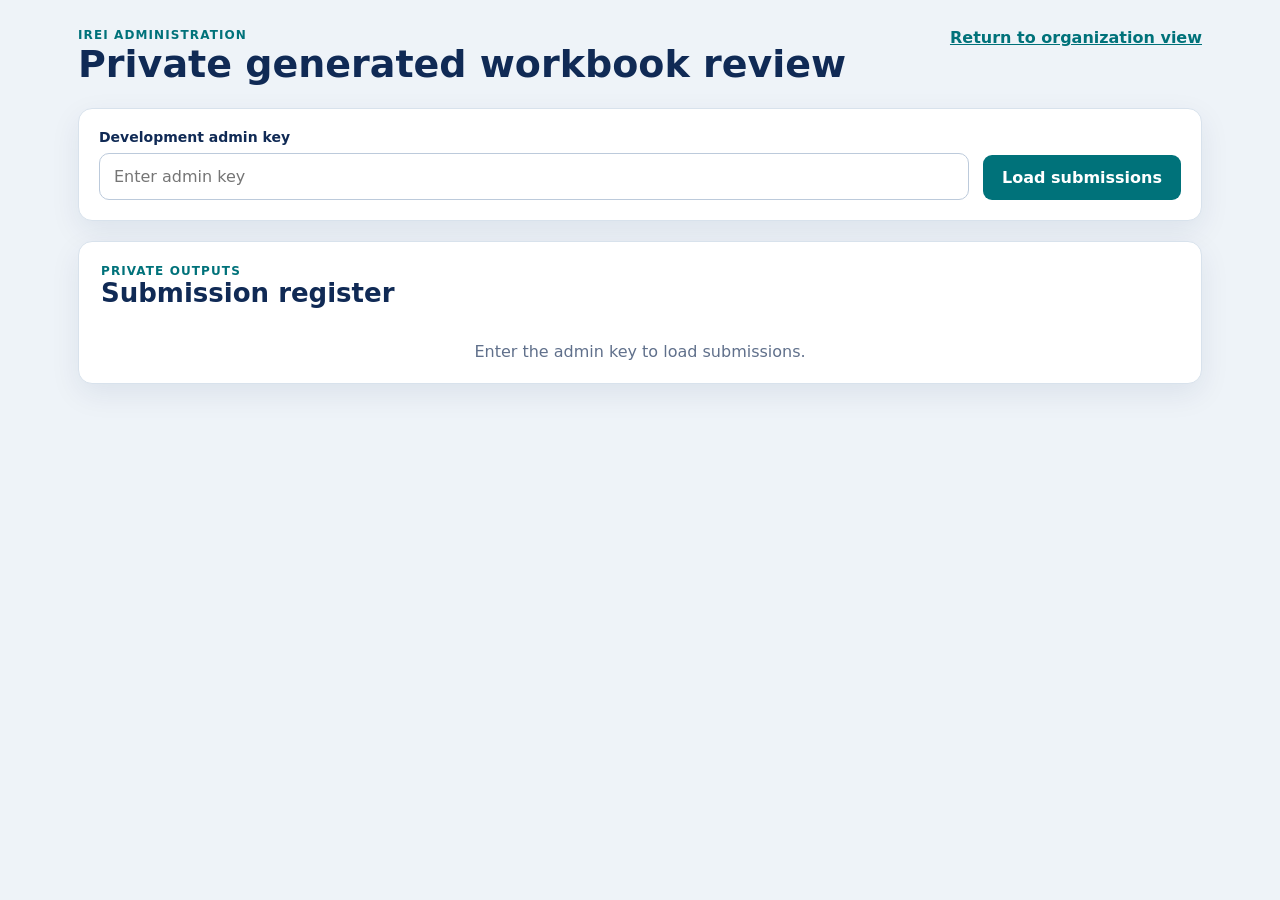
==== src/IreiMvp.Web/wwwroot/admin.html @ c4badc30 "Add project files." ====
<!doctype html>
<html lang="en">
<head>
  <meta charset="utf-8">
  <meta name="viewport" content="width=device-width, initial-scale=1">
  <title>IREIC Admin Review</title>
  <link rel="stylesheet" href="styles.css">
</head>
<body class="admin-body">
  <main class="admin-shell">
    <header class="admin-header">
      <div>
        <div class="eyebrow">IREI ADMINISTRATION</div>
        <h1>Private generated workbook review</h1>
      </div>
      <a href="/">Return to organization view</a>
    </header>

    <section class="panel admin-auth">
      <label class="field">
        <span>Development admin key</span>
        <input id="admin-key" type="password" placeholder="Enter admin key" autocomplete="current-password">
      </label>
      <button id="load-submissions" class="primary" type="button">Load submissions</button>
      <div id="admin-error" class="alert error hidden" role="alert"></div>
    </section>

    <section class="panel">
      <div class="table-header">
        <div>
          <div class="section-kicker">PRIVATE OUTPUTS</div>
          <h2>Submission register</h2>
        </div>
      </div>
      <div id="admin-list" class="admin-list empty-state">Enter the admin key to load submissions.</div>
    </section>
  </main>
  <script src="admin.js"></script>
</body>
</html>
---- src/IreiMvp.Web/wwwroot/styles.css ----
:root {
  --navy: #052d5d;
  --navy-2: #071f45;
  --ink: #102a55;
  --teal: #04979c;
  --teal-dark: #00727a;
  --aqua: #e8f7f7;
  --line: #d8e2ec;
  --muted: #60708b;
  --soft: #f5f8fb;
  --warn: #d98c00;
  --danger: #b42318;
  --success: #178b68;
  --shadow: 0 10px 30px rgba(18, 44, 83, .08);
}

* { box-sizing: border-box; }

body {
  margin: 0;
  font-family: Inter, ui-sans-serif, system-ui, -apple-system, BlinkMacSystemFont, "Segoe UI", sans-serif;
  color: var(--ink);
  background: #eef3f8;
}

button, input { font: inherit; }
button:disabled { cursor: wait; opacity: .65; }

.app-shell {
  min-height: 100vh;
  display: grid;
  grid-template-columns: 260px minmax(0, 1fr);
}

.sidebar {
  min-height: 100vh;
  position: sticky;
  top: 0;
  display: flex;
  flex-direction: column;
  color: white;
  background: linear-gradient(180deg, var(--navy-2), var(--navy));
  box-shadow: 5px 0 24px rgba(4, 31, 69, .14);
}

.brand {
  min-height: 132px;
  padding: 24px 22px;
  display: flex;
  align-items: center;
  gap: 14px;
  border-bottom: 1px solid rgba(255,255,255,.14);
}

.brand-mark {
  width: 44px;
  height: 55px;
  position: relative;
  border: 2px solid #37d7d7;
  clip-path: polygon(50% 0, 100% 27%, 100% 100%, 0 100%, 0 27%);
}

.brand-mark span:first-child {
  position: absolute;
  top: -1px;
  bottom: -1px;
  left: 50%;
  border-left: 2px solid #fff;
}

.brand-mark span:last-child {
  position: absolute;
  width: 25px;
  height: 34px;
  right: -2px;
  bottom: -2px;
  border: 2px solid #fff;
  border-bottom: 0;
}

.brand-name {
  font-weight: 800;
  font-size: 32px;
  letter-spacing: .5px;
}

.brand-tag {
  font-size: 11px;
  line-height: 1.35;
  opacity: .9;
}

.nav {
  padding: 18px 0;
  flex: 1;
}

.nav button {
  width: 100%;
  display: flex;
  align-items: center;
  gap: 13px;
  padding: 15px 22px;
  border: 0;
  color: rgba(255,255,255,.86);
  background: transparent;
  text-align: left;
  cursor: pointer;
  transition: .18s ease;
}

.nav button span {
  width: 22px;
  font-size: 19px;
  text-align: center;
}

.nav button:hover,
.nav button.active {
  color: white;
  background: linear-gradient(90deg, #00a6aa, #0bb4b8);
}

.sidebar-footer {
  margin: 20px;
  padding: 18px 10px;
  display: flex;
  gap: 12px;
  align-items: center;
  border-top: 1px solid rgba(255,255,255,.16);
}

.sidebar-footer strong,
.sidebar-footer small { display: block; }
.sidebar-footer small { margin-top: 4px; opacity: .72; }

.secure-dot {
  width: 38px;
  height: 38px;
  border-radius: 50%;
  background: #31c6c8;
  box-shadow: inset 0 0 0 9px rgba(255,255,255,.18);
}

.main { min-width: 0; }

.topbar {
  min-height: 116px;
  padding: 25px 30px 20px;
  display: flex;
  justify-content: space-between;
  gap: 20px;
  align-items: flex-start;
  background: white;
  border-bottom: 1px solid var(--line);
}

.eyebrow,
.section-kicker {
  color: var(--teal-dark);
  font-size: 12px;
  font-weight: 800;
  letter-spacing: 1.1px;
}

h1, h2, h3, p { margin-top: 0; }
h1 { margin-bottom: 0; font-size: clamp(26px, 3vw, 38px); }
h2 { margin-bottom: 12px; font-size: 26px; }
h3 { margin-bottom: 14px; font-size: 18px; }

.confidential {
  padding: 11px 16px;
  border-radius: 10px;
  background: var(--navy-2);
  color: white;
  font-size: 13px;
  box-shadow: var(--shadow);
}

.content { padding: 24px; }

.panel,
.kpi,
.risk-row,
.protection-card {
  background: white;
  border: 1px solid var(--line);
  border-radius: 14px;
  box-shadow: var(--shadow);
}

.upload-layout {
  display: grid;
  grid-template-columns: minmax(0, 1.35fr) minmax(330px, .65fr);
  gap: 22px;
}

.upload-panel,
.process-panel { padding: 30px; }

.lead {
  color: var(--muted);
  line-height: 1.6;
  max-width: 820px;
}

.field {
  display: grid;
  gap: 8px;
  margin: 20px 0;
}

.field span { font-weight: 700; font-size: 14px; }

.field input {
  width: 100%;
  padding: 13px 14px;
  border: 1px solid #bccadb;
  border-radius: 10px;
  color: var(--ink);
  background: white;
}

.field input:focus {
  outline: 3px solid rgba(4,151,156,.14);
  border-color: var(--teal);
}

.drop-zone {
  min-height: 230px;
  padding: 30px;
  display: flex;
  flex-direction: column;
  justify-content: center;
  align-items: center;
  gap: 9px;
  border: 2px dashed #74c7ca;
  border-radius: 16px;
  background: linear-gradient(145deg, #f7ffff, #eef8fa);
  cursor: pointer;
  text-align: center;
}

.drop-zone.dragover {
  border-color: var(--teal);
  background: #e2f8f8;
}

.drop-zone input { display: none; }
.drop-zone small { color: var(--muted); }

.drop-icon {
  width: 58px;
  height: 58px;
  display: grid;
  place-items: center;
  border-radius: 50%;
  color: white;
  background: var(--teal);
  font-size: 30px;
}

.button-row {
  display: flex;
  gap: 12px;
  flex-wrap: wrap;
  margin-top: 22px;
}

.primary,
.secondary {
  padding: 12px 18px;
  border-radius: 9px;
  border: 1px solid transparent;
  cursor: pointer;
  font-weight: 800;
}

.primary { color: white; background: var(--teal-dark); }
.primary:hover { background: #005d64; }
.secondary { color: var(--ink); background: white; border-color: #aebed0; }
.secondary:hover { border-color: var(--teal); color: var(--teal-dark); }

.process-step {
  display: grid;
  grid-template-columns: 42px 1fr;
  gap: 12px;
  padding: 16px 0;
  border-bottom: 1px solid var(--line);
}

.process-step:last-child { border-bottom: 0; }

.process-step b {
  width: 36px;
  height: 36px;
  display: grid;
  place-items: center;
  border-radius: 50%;
  color: white;
  background: var(--teal);
}

.process-step strong,
.process-step span { display: block; }
.process-step span { margin-top: 4px; color: var(--muted); line-height: 1.45; }

.processing {
  margin-top: 22px;
  padding: 18px;
  display: flex;
  align-items: center;
  gap: 15px;
  background: var(--aqua);
  border-radius: 12px;
}

.processing p { margin: 4px 0 0; color: var(--muted); }

.spinner {
  width: 34px;
  height: 34px;
  border-radius: 50%;
  border: 4px solid rgba(0,114,122,.2);
  border-top-color: var(--teal-dark);
  animation: spin 1s linear infinite;
}

@keyframes spin { to { transform: rotate(360deg); } }

.hidden { display: none !important; }

.alert {
  padding: 14px 16px;
  border-radius: 10px;
  margin-top: 18px;
}

.alert.error { color: #8a1c13; background: #fff0ee; border: 1px solid #f0bbb5; }
.alert.warning { color: #77530a; background: #fff8e6; border: 1px solid #ecd48c; }

.dashboard-head {
  display: flex;
  justify-content: space-between;
  gap: 20px;
  margin-bottom: 18px;
}

.dashboard-head p { margin: 5px 0 0; color: var(--muted); }

.status-pill {
  align-self: flex-start;
  padding: 9px 13px;
  border-radius: 999px;
  color: #805d00;
  background: #fff0b7;
  font-weight: 800;
  white-space: nowrap;
}

.kpi-grid {
  display: grid;
  grid-template-columns: repeat(6, minmax(150px, 1fr));
  gap: 14px;
  margin-bottom: 18px;
}

.kpi {
  min-height: 138px;
  padding: 18px 14px;
  display: grid;
  align-content: center;
  text-align: center;
}

.kpi-icon {
  width: 37px;
  height: 37px;
  margin: 0 auto 8px;
  display: grid;
  place-items: center;
  border-radius: 50%;
  color: var(--teal-dark);
  border: 2px solid var(--teal);
  font-weight: 900;
}

.kpi-label { color: var(--ink); font-size: 13px; }
.kpi-value { margin: 7px 0 3px; font-size: 28px; font-weight: 850; }
.kpi-note { color: var(--muted); font-size: 12px; }

.grid-2 {
  display: grid;
  grid-template-columns: minmax(0, 1.35fr) minmax(320px, .65fr);
  gap: 18px;
  margin-bottom: 18px;
}

.grid-3 {
  display: grid;
  grid-template-columns: repeat(3, minmax(0, 1fr));
  gap: 18px;
  margin-bottom: 18px;
}

.section-panel { padding: 22px; }

.highlight-list {
  margin: 0;
  padding: 0;
  list-style: none;
}

.highlight-list li {
  position: relative;
  padding: 10px 0 10px 28px;
  border-bottom: 1px solid #edf1f5;
  line-height: 1.45;
}

.highlight-list li:last-child { border-bottom: 0; }
.highlight-list li::before {
  content: "✓";
  position: absolute;
  left: 0;
  color: var(--teal);
  font-weight: 900;
}

.readiness-wrap {
  display: flex;
  align-items: center;
  gap: 24px;
}

.readiness-ring {
  --score: 70;
  width: 150px;
  aspect-ratio: 1;
  display: grid;
  place-items: center;
  border-radius: 50%;
  background: conic-gradient(var(--teal) calc(var(--score) * 1%), #dce4e9 0);
  position: relative;
  flex: 0 0 auto;
}

.readiness-ring::before {
  content: "";
  position: absolute;
  inset: 16px;
  border-radius: 50%;
  background: white;
}

.readiness-ring div {
  position: relative;
  text-align: center;
}

.readiness-ring strong { display: block; font-size: 45px; }
.readiness-ring small { color: var(--muted); }

.pathway {
  display: grid;
  grid-template-columns: repeat(3, 1fr);
  gap: 10px;
}

.pathway-step {
  padding: 16px 10px;
  border: 1px solid var(--line);
  border-radius: 11px;
  text-align: center;
  background: #fafcfe;
}

.pathway-step.active {
  border: 2px solid var(--teal);
  background: #effcfc;
}

.pathway-step b,
.pathway-step span { display: block; }
.pathway-step span { margin-top: 6px; color: var(--muted); font-size: 12px; }

.data-table {
  width: 100%;
  border-collapse: collapse;
  font-size: 13px;
}

.data-table th {
  padding: 11px 10px;
  color: white;
  background: var(--navy);
  text-align: left;
}

.data-table td {
  padding: 11px 10px;
  border-bottom: 1px solid var(--line);
}

.data-table tr:nth-child(even) td { background: #f8fbfd; }
.data-table small { color: var(--muted); }

.table-scroll { overflow-x: auto; }

.bar-stack {
  display: grid;
  gap: 13px;
}

.bar-row {
  display: grid;
  grid-template-columns: 165px 1fr 58px;
  gap: 12px;
  align-items: center;
}

.bar-track {
  height: 12px;
  overflow: hidden;
  border-radius: 99px;
  background: #e4ebf0;
}

.bar-fill {
  height: 100%;
  border-radius: inherit;
  background: linear-gradient(90deg, #00a7aa, #07858d);
}

.score-list { display: grid; gap: 18px; }

.score-row {
  display: grid;
  grid-template-columns: 1fr 62px;
  gap: 9px 14px;
}

.score-row .bar-track { grid-column: 1 / -1; }
.score-row strong:last-child { text-align: right; }

.risk-list { display: grid; gap: 10px; }

.risk-row {
  padding: 15px;
  display: grid;
  grid-template-columns: 1fr auto;
  gap: 8px;
  box-shadow: none;
}

.risk-row p {
  grid-column: 1 / -1;
  margin: 0;
  color: var(--muted);
  line-height: 1.4;
}

.risk-level { font-size: 12px; font-weight: 850; text-transform: uppercase; }
.risk-level.low { color: var(--success); }
.risk-level.moderate { color: var(--warn); }
.risk-level.high { color: var(--danger); }

.mission-banner {
  padding: 20px 24px;
  display: grid;
  grid-template-columns: 190px 1fr;
  gap: 24px;
  align-items: center;
  border: 1px solid var(--teal);
  border-radius: 14px;
  background: linear-gradient(90deg, #edfafa, white);
  margin-bottom: 18px;
}

.mission-banner strong { color: var(--teal-dark); font-size: 18px; }
.mission-banner p { margin: 0; line-height: 1.55; font-weight: 650; }

.donut {
  --percent: 50;
  width: 200px;
  aspect-ratio: 1;
  margin: 18px auto;
  display: grid;
  place-items: center;
  border-radius: 50%;
  background: conic-gradient(var(--teal) calc(var(--percent) * 1%), #dbe4e9 0);
  position: relative;
}

.donut::before {
  content: "";
  position: absolute;
  inset: 34px;
  border-radius: 50%;
  background: white;
}

.donut div { position: relative; text-align: center; }
.donut strong { display: block; font-size: 32px; }
.donut small { color: var(--muted); }

.protection-grid {
  display: grid;
  grid-template-columns: repeat(2, 1fr);
  gap: 12px;
}

.protection-card {
  padding: 16px;
  box-shadow: none;
}

.protection-card strong { display: block; margin-bottom: 6px; }
.protection-card span { color: var(--muted); font-size: 13px; line-height: 1.45; }

.debt-chart {
  height: 290px;
  display: flex;
  align-items: end;
  gap: 12px;
  padding: 20px 5px 5px;
  border-bottom: 1px solid #9bacc0;
}

.debt-column {
  min-width: 40px;
  flex: 1;
  display: grid;
  justify-items: center;
  gap: 6px;
}

.debt-bar {
  width: 70%;
  min-height: 4px;
  border-radius: 6px 6px 0 0;
  background: linear-gradient(180deg, #13aeb0, #00747b);
}

.debt-column small { color: var(--muted); }
.debt-column b { font-size: 11px; }

.empty-state {
  padding: 35px;
  color: var(--muted);
  text-align: center;
}

.admin-body { background: #eef3f8; }
.admin-shell { max-width: 1180px; margin: 0 auto; padding: 28px; }

.admin-header {
  display: flex;
  justify-content: space-between;
  align-items: flex-start;
  gap: 20px;
  margin-bottom: 22px;
}

.admin-header a { color: var(--teal-dark); font-weight: 800; }

.admin-auth {
  padding: 20px;
  display: flex;
  align-items: end;
  gap: 14px;
  margin-bottom: 20px;
}

.admin-auth .field { flex: 1; margin: 0; }
.admin-auth .alert { margin: 0; flex: 1; }

.table-header { padding: 22px 22px 0; }
.admin-list { padding: 22px; }

.admin-card {
  display: grid;
  grid-template-columns: 1fr auto;
  gap: 12px 20px;
  padding: 18px 0;
  border-bottom: 1px solid var(--line);
}

.admin-card:last-child { border-bottom: 0; }
.admin-card p { margin: 5px 0 0; color: var(--muted); }
.admin-card .secondary { align-self: center; }

.admin-meta {
  display: flex;
  gap: 18px;
  flex-wrap: wrap;
  margin-top: 9px;
  color: var(--muted);
  font-size: 12px;
}

@media (max-width: 1200px) {
  .kpi-grid { grid-template-columns: repeat(3, 1fr); }
  .grid-3 { grid-template-columns: 1fr; }
}

@media (max-width: 900px) {
  .app-shell { grid-template-columns: 1fr; }
  .sidebar { min-height: auto; position: static; }
  .nav { display: flex; overflow-x: auto; padding: 0; }
  .nav button { min-width: 210px; }
  .sidebar-footer { display: none; }
  .brand { min-height: 95px; }
  .upload-layout, .grid-2 { grid-template-columns: 1fr; }
  .topbar { flex-direction: column; }
}

@media (max-width: 640px) {
  .content { padding: 14px; }
  .topbar { padding: 20px 16px; }
  .kpi-grid { grid-template-columns: repeat(2, 1fr); }
  .mission-banner { grid-template-columns: 1fr; }
  .protection-grid { grid-template-columns: 1fr; }
  .admin-auth { display: grid; }
  .pathway { grid-template-columns: 1fr; }
}
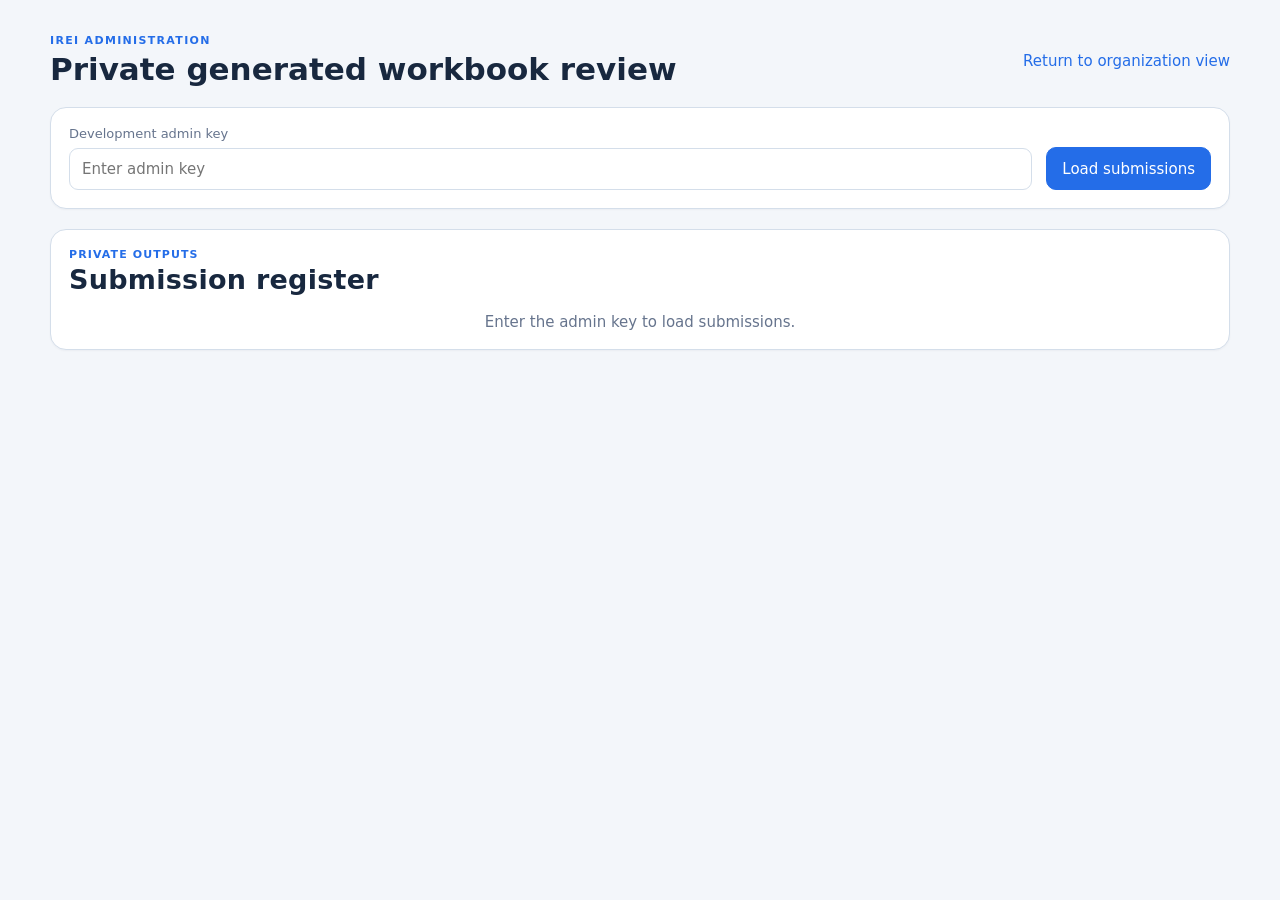
==== commit 21bc464c: "Implement deterministic IREI Stage 1 V2 dashboard" ====
--- a/src/IreiMvp.Web/wwwroot/admin.html
+++ b/src/IreiMvp.Web/wwwroot/admin.html
@@ -3,7 +3,7 @@
 <head>
   <meta charset="utf-8">
   <meta name="viewport" content="width=device-width, initial-scale=1">
-  <title>IREIC Admin Review</title>
+  <title>IREI Admin Review</title>
   <link rel="stylesheet" href="styles.css">
 </head>
 <body class="admin-body">
@@ -21,7 +21,7 @@
         <span>Development admin key</span>
         <input id="admin-key" type="password" placeholder="Enter admin key" autocomplete="current-password">
       </label>
-      <button id="load-submissions" class="primary" type="button">Load submissions</button>
+      <button id="load-submissions" class="button primary" type="button">Load submissions</button>
       <div id="admin-error" class="alert error hidden" role="alert"></div>
     </section>
 
--- a/src/IreiMvp.Web/wwwroot/styles.css
+++ b/src/IreiMvp.Web/wwwroot/styles.css
@@ -1,726 +1,262 @@
 :root {
-  --navy: #052d5d;
-  --navy-2: #071f45;
-  --ink: #102a55;
-  --teal: #04979c;
-  --teal-dark: #00727a;
-  --aqua: #e8f7f7;
-  --line: #d8e2ec;
-  --muted: #60708b;
-  --soft: #f5f8fb;
-  --warn: #d98c00;
-  --danger: #b42318;
-  --success: #178b68;
-  --shadow: 0 10px 30px rgba(18, 44, 83, .08);
+  color-scheme: light;
+  --navy: #0b2237;
+  --navy-2: #173d61;
+  --ink: #18283f;
+  --muted: #66748d;
+  --canvas: #f3f6fa;
+  --panel: #ffffff;
+  --line: #d4deea;
+  --blue: #246de8;
+  --blue-soft: #eaf2ff;
+  --green: #1da05b;
+  --green-soft: #e7f6ee;
+  --amber: #d58d00;
+  --amber-soft: #fff2d6;
+  --red: #dc4141;
+  --red-soft: #fdeaea;
+  --violet: #7054cf;
+  --shadow: 0 1px 2px rgba(16, 35, 59, .04);
+  font-family: Inter, ui-sans-serif, system-ui, -apple-system, BlinkMacSystemFont, "Segoe UI", sans-serif;
 }
 
 * { box-sizing: border-box; }
-
-body {
-  margin: 0;
-  font-family: Inter, ui-sans-serif, system-ui, -apple-system, BlinkMacSystemFont, "Segoe UI", sans-serif;
-  color: var(--ink);
-  background: #eef3f8;
-}
-
-button, input { font: inherit; }
-button:disabled { cursor: wait; opacity: .65; }
-
-.app-shell {
-  min-height: 100vh;
-  display: grid;
-  grid-template-columns: 260px minmax(0, 1fr);
-}
-
-.sidebar {
-  min-height: 100vh;
-  position: sticky;
-  top: 0;
-  display: flex;
-  flex-direction: column;
-  color: white;
-  background: linear-gradient(180deg, var(--navy-2), var(--navy));
-  box-shadow: 5px 0 24px rgba(4, 31, 69, .14);
-}
-
-.brand {
-  min-height: 132px;
-  padding: 24px 22px;
-  display: flex;
-  align-items: center;
-  gap: 14px;
-  border-bottom: 1px solid rgba(255,255,255,.14);
-}
-
-.brand-mark {
-  width: 44px;
-  height: 55px;
-  position: relative;
-  border: 2px solid #37d7d7;
-  clip-path: polygon(50% 0, 100% 27%, 100% 100%, 0 100%, 0 27%);
-}
-
-.brand-mark span:first-child {
-  position: absolute;
-  top: -1px;
-  bottom: -1px;
-  left: 50%;
-  border-left: 2px solid #fff;
-}
-
-.brand-mark span:last-child {
-  position: absolute;
-  width: 25px;
-  height: 34px;
-  right: -2px;
-  bottom: -2px;
-  border: 2px solid #fff;
-  border-bottom: 0;
-}
-
-.brand-name {
-  font-weight: 800;
-  font-size: 32px;
-  letter-spacing: .5px;
-}
-
-.brand-tag {
-  font-size: 11px;
-  line-height: 1.35;
-  opacity: .9;
-}
-
-.nav {
-  padding: 18px 0;
-  flex: 1;
-}
-
-.nav button {
-  width: 100%;
-  display: flex;
-  align-items: center;
-  gap: 13px;
-  padding: 15px 22px;
-  border: 0;
-  color: rgba(255,255,255,.86);
-  background: transparent;
-  text-align: left;
-  cursor: pointer;
-  transition: .18s ease;
-}
-
-.nav button span {
-  width: 22px;
-  font-size: 19px;
-  text-align: center;
-}
-
-.nav button:hover,
-.nav button.active {
-  color: white;
-  background: linear-gradient(90deg, #00a6aa, #0bb4b8);
-}
-
-.sidebar-footer {
-  margin: 20px;
-  padding: 18px 10px;
-  display: flex;
-  gap: 12px;
-  align-items: center;
-  border-top: 1px solid rgba(255,255,255,.16);
-}
-
-.sidebar-footer strong,
-.sidebar-footer small { display: block; }
-.sidebar-footer small { margin-top: 4px; opacity: .72; }
-
-.secure-dot {
-  width: 38px;
-  height: 38px;
-  border-radius: 50%;
-  background: #31c6c8;
-  box-shadow: inset 0 0 0 9px rgba(255,255,255,.18);
-}
+html, body { min-height: 100%; }
+body { margin: 0; color: var(--ink); background: var(--canvas); font-size: 15px; }
+button, input, select, textarea { font: inherit; }
+button { color: inherit; }
+
+.app-shell { min-height: 100vh; display: grid; grid-template-columns: 250px minmax(0, 1fr); }
+.sidebar { position: sticky; top: 0; height: 100vh; padding: 26px 12px 22px; background: var(--navy); color: #fff; display: flex; flex-direction: column; overflow: hidden; }
+.brand { display: flex; flex-direction: column; padding: 0 16px 22px; color: inherit; text-decoration: none; }
+.brand strong { font-size: 43px; line-height: 1; letter-spacing: .02em; }
+.brand span { margin-top: 4px; color: #bdc9d7; font-size: 14px; letter-spacing: .02em; }
+.organization-chip { margin: 0 6px 16px; min-height: 51px; padding: 13px 15px; display: flex; align-items: center; border: 1px solid #28557f; border-radius: 11px; background: #153d63; font-size: 16px; overflow: hidden; text-overflow: ellipsis; white-space: nowrap; }
+.page-nav { display: grid; gap: 5px; }
+.page-nav button { width: 100%; min-height: 50px; padding: 9px 12px; display: grid; grid-template-columns: 31px minmax(0, 1fr); align-items: center; gap: 11px; border: 0; border-radius: 10px; color: #c9d3df; background: transparent; text-align: left; cursor: pointer; transition: .15s ease; white-space: nowrap; }
+.page-nav button { font-size: 14px; }
+.page-nav button:hover { background: rgba(255,255,255,.07); color: #fff; }
+.page-nav button.active { color: #fff; background: #1e5c99; }
+.page-nav button span { width: 29px; height: 29px; display: grid; place-items: center; border: 1px solid #346288; border-radius: 9px; background: #173552; font-size: 14px; }
+.page-nav button.active span { border-color: var(--blue); background: var(--blue); }
+.sidebar-footer { margin-top: auto; padding: 18px 16px 0; display: grid; gap: 8px; color: #b9c7d6; font-size: 13px; border-top: 1px solid rgba(255,255,255,.09); }
 
 .main { min-width: 0; }
-
-.topbar {
-  min-height: 116px;
-  padding: 25px 30px 20px;
-  display: flex;
-  justify-content: space-between;
-  gap: 20px;
-  align-items: flex-start;
-  background: white;
-  border-bottom: 1px solid var(--line);
-}
-
-.eyebrow,
-.section-kicker {
-  color: var(--teal-dark);
-  font-size: 12px;
-  font-weight: 800;
-  letter-spacing: 1.1px;
-}
-
-h1, h2, h3, p { margin-top: 0; }
-h1 { margin-bottom: 0; font-size: clamp(26px, 3vw, 38px); }
-h2 { margin-bottom: 12px; font-size: 26px; }
-h3 { margin-bottom: 14px; font-size: 18px; }
-
-.confidential {
-  padding: 11px 16px;
-  border-radius: 10px;
-  background: var(--navy-2);
-  color: white;
-  font-size: 13px;
-  box-shadow: var(--shadow);
-}
-
-.content { padding: 24px; }
-
-.panel,
-.kpi,
-.risk-row,
-.protection-card {
-  background: white;
-  border: 1px solid var(--line);
-  border-radius: 14px;
-  box-shadow: var(--shadow);
-}
-
-.upload-layout {
-  display: grid;
-  grid-template-columns: minmax(0, 1.35fr) minmax(330px, .65fr);
-  gap: 22px;
-}
-
-.upload-panel,
-.process-panel { padding: 30px; }
-
-.lead {
-  color: var(--muted);
-  line-height: 1.6;
-  max-width: 820px;
-}
-
-.field {
-  display: grid;
-  gap: 8px;
-  margin: 20px 0;
-}
-
-.field span { font-weight: 700; font-size: 14px; }
-
-.field input {
-  width: 100%;
-  padding: 13px 14px;
-  border: 1px solid #bccadb;
-  border-radius: 10px;
-  color: var(--ink);
-  background: white;
-}
-
-.field input:focus {
-  outline: 3px solid rgba(4,151,156,.14);
-  border-color: var(--teal);
-}
-
-.drop-zone {
-  min-height: 230px;
-  padding: 30px;
-  display: flex;
-  flex-direction: column;
-  justify-content: center;
-  align-items: center;
-  gap: 9px;
-  border: 2px dashed #74c7ca;
-  border-radius: 16px;
-  background: linear-gradient(145deg, #f7ffff, #eef8fa);
-  cursor: pointer;
-  text-align: center;
-}
-
-.drop-zone.dragover {
-  border-color: var(--teal);
-  background: #e2f8f8;
-}
-
-.drop-zone input { display: none; }
-.drop-zone small { color: var(--muted); }
-
-.drop-icon {
-  width: 58px;
-  height: 58px;
-  display: grid;
-  place-items: center;
-  border-radius: 50%;
-  color: white;
-  background: var(--teal);
-  font-size: 30px;
-}
-
-.button-row {
-  display: flex;
-  gap: 12px;
-  flex-wrap: wrap;
-  margin-top: 22px;
-}
-
-.primary,
-.secondary {
-  padding: 12px 18px;
-  border-radius: 9px;
-  border: 1px solid transparent;
-  cursor: pointer;
-  font-weight: 800;
-}
-
-.primary { color: white; background: var(--teal-dark); }
-.primary:hover { background: #005d64; }
-.secondary { color: var(--ink); background: white; border-color: #aebed0; }
-.secondary:hover { border-color: var(--teal); color: var(--teal-dark); }
-
-.process-step {
-  display: grid;
-  grid-template-columns: 42px 1fr;
-  gap: 12px;
-  padding: 16px 0;
-  border-bottom: 1px solid var(--line);
-}
-
-.process-step:last-child { border-bottom: 0; }
-
-.process-step b {
-  width: 36px;
-  height: 36px;
-  display: grid;
-  place-items: center;
-  border-radius: 50%;
-  color: white;
-  background: var(--teal);
-}
-
-.process-step strong,
-.process-step span { display: block; }
-.process-step span { margin-top: 4px; color: var(--muted); line-height: 1.45; }
-
-.processing {
-  margin-top: 22px;
-  padding: 18px;
-  display: flex;
-  align-items: center;
-  gap: 15px;
-  background: var(--aqua);
-  border-radius: 12px;
-}
-
-.processing p { margin: 4px 0 0; color: var(--muted); }
-
-.spinner {
-  width: 34px;
-  height: 34px;
-  border-radius: 50%;
-  border: 4px solid rgba(0,114,122,.2);
-  border-top-color: var(--teal-dark);
-  animation: spin 1s linear infinite;
-}
-
-@keyframes spin { to { transform: rotate(360deg); } }
-
+.topbar { min-height: 106px; padding: 20px 28px 17px 34px; display: grid; grid-template-columns: minmax(360px, 1fr) auto auto; align-items: center; gap: 28px; background: #fff; border-bottom: 1px solid var(--line); }
+.title-block h1 { margin: 0; font-size: clamp(28px, 2.25vw, 40px); line-height: 1.1; letter-spacing: .01em; }
+.title-block p { margin: 4px 0 0; color: var(--muted); font-size: 16px; letter-spacing: .01em; }
+.topbar-meta { display: flex; gap: 38px; }
+.topbar-meta div { min-width: 115px; display: grid; gap: 8px; }
+.topbar-meta span { color: var(--muted); font-size: 13px; }
+.topbar-meta strong { font-weight: 500; white-space: nowrap; }
+.topbar-meta select { max-width: 190px; padding: 4px 25px 4px 7px; border: 1px solid var(--line); border-radius: 7px; color: var(--ink); background: #fff; }
+.topbar-actions { display: flex; gap: 9px; }
+
+.content { padding: 26px 31px 48px; }
+.content > * + * { margin-top: 20px; }
+.panel { min-width: 0; background: var(--panel); border: 1px solid var(--line); border-radius: 16px; box-shadow: var(--shadow); }
+.panel-pad { padding: 20px 18px; }
+.panel-head { min-height: 62px; padding: 15px 17px 11px; display: flex; align-items: flex-start; justify-content: space-between; gap: 16px; }
+.panel h2, .panel h3 { margin: 0; letter-spacing: .01em; }
+.panel h2 { font-size: 27px; }
+.panel h3 { font-size: 20px; }
+.panel-note { margin: 5px 0 0; color: var(--muted); }
+
+.kpi-grid { display: grid; grid-template-columns: repeat(5, minmax(0, 1fr)); gap: 14px; }
+.kpi-grid.six { grid-template-columns: repeat(6, minmax(0, 1fr)); }
+.kpi { min-height: 112px; padding: 14px 17px 12px; background: #fff; border: 1px solid var(--line); border-radius: 16px; }
+.kpi .label { display: block; color: var(--muted); font-size: 13px; }
+.kpi strong { display: block; margin-top: 9px; font-size: clamp(25px, 2.2vw, 36px); line-height: 1; letter-spacing: .01em; }
+.kpi small { display: block; margin-top: 7px; color: var(--muted); }
+.positive { color: var(--green) !important; }
+.negative { color: var(--red) !important; }
+.warning { color: var(--amber) !important; }
+.info { color: var(--blue) !important; }
+
+.grid-2 { display: grid; grid-template-columns: repeat(2, minmax(0, 1fr)); gap: 18px; }
+.grid-3 { display: grid; grid-template-columns: repeat(3, minmax(0, 1fr)); gap: 18px; }
+.grid-overview { display: grid; grid-template-columns: 1.15fr 1.18fr .95fr; gap: 18px; }
+.grid-financial { display: grid; grid-template-columns: 1.05fr .95fr; gap: 18px; }
+.grid-mission { display: grid; grid-template-columns: 1.08fr .96fr .96fr; gap: 18px; }
+.span-2 { grid-column: span 2; }
+.span-all { grid-column: 1 / -1; }
+
+.button { min-height: 43px; padding: 10px 15px; border-radius: 10px; border: 1px solid transparent; cursor: pointer; transition: .15s ease; white-space: nowrap; }
+.button.primary { color: #fff; border-color: var(--blue); background: var(--blue); }
+.button.primary:hover { background: #135ccb; }
+.button.secondary { color: var(--ink); border-color: var(--line); background: #fff; }
+.button.secondary:hover { border-color: #aac0d9; background: #f7faff; }
+.button.small { min-height: 34px; padding: 6px 10px; font-size: 13px; border-radius: 8px; }
+.link-button { padding: 4px; color: var(--blue); background: none; border: 0; cursor: pointer; }
+.icon-button { width: 38px; height: 38px; padding: 0; border: 0; border-radius: 9px; background: #eef2f7; font-size: 24px; cursor: pointer; }
 .hidden { display: none !important; }
 
-.alert {
-  padding: 14px 16px;
-  border-radius: 10px;
-  margin-top: 18px;
-}
-
-.alert.error { color: #8a1c13; background: #fff0ee; border: 1px solid #f0bbb5; }
-.alert.warning { color: #77530a; background: #fff8e6; border: 1px solid #ecd48c; }
-
-.dashboard-head {
-  display: flex;
-  justify-content: space-between;
-  gap: 20px;
-  margin-bottom: 18px;
-}
-
-.dashboard-head p { margin: 5px 0 0; color: var(--muted); }
-
-.status-pill {
-  align-self: flex-start;
-  padding: 9px 13px;
-  border-radius: 999px;
-  color: #805d00;
-  background: #fff0b7;
-  font-weight: 800;
-  white-space: nowrap;
-}
-
-.kpi-grid {
-  display: grid;
-  grid-template-columns: repeat(6, minmax(150px, 1fr));
-  gap: 14px;
-  margin-bottom: 18px;
-}
-
-.kpi {
-  min-height: 138px;
-  padding: 18px 14px;
-  display: grid;
-  align-content: center;
-  text-align: center;
-}
-
-.kpi-icon {
-  width: 37px;
-  height: 37px;
-  margin: 0 auto 8px;
-  display: grid;
-  place-items: center;
-  border-radius: 50%;
-  color: var(--teal-dark);
-  border: 2px solid var(--teal);
-  font-weight: 900;
-}
-
-.kpi-label { color: var(--ink); font-size: 13px; }
-.kpi-value { margin: 7px 0 3px; font-size: 28px; font-weight: 850; }
-.kpi-note { color: var(--muted); font-size: 12px; }
-
-.grid-2 {
-  display: grid;
-  grid-template-columns: minmax(0, 1.35fr) minmax(320px, .65fr);
-  gap: 18px;
-  margin-bottom: 18px;
-}
-
-.grid-3 {
-  display: grid;
-  grid-template-columns: repeat(3, minmax(0, 1fr));
-  gap: 18px;
-  margin-bottom: 18px;
-}
-
-.section-panel { padding: 22px; }
-
-.highlight-list {
-  margin: 0;
-  padding: 0;
-  list-style: none;
-}
-
-.highlight-list li {
-  position: relative;
-  padding: 10px 0 10px 28px;
-  border-bottom: 1px solid #edf1f5;
-  line-height: 1.45;
-}
-
-.highlight-list li:last-child { border-bottom: 0; }
-.highlight-list li::before {
-  content: "✓";
-  position: absolute;
-  left: 0;
-  color: var(--teal);
-  font-weight: 900;
-}
-
-.readiness-wrap {
-  display: flex;
-  align-items: center;
-  gap: 24px;
-}
-
-.readiness-ring {
-  --score: 70;
-  width: 150px;
-  aspect-ratio: 1;
-  display: grid;
-  place-items: center;
-  border-radius: 50%;
-  background: conic-gradient(var(--teal) calc(var(--score) * 1%), #dce4e9 0);
-  position: relative;
-  flex: 0 0 auto;
-}
-
-.readiness-ring::before {
-  content: "";
-  position: absolute;
-  inset: 16px;
-  border-radius: 50%;
-  background: white;
-}
-
-.readiness-ring div {
-  position: relative;
-  text-align: center;
-}
-
-.readiness-ring strong { display: block; font-size: 45px; }
-.readiness-ring small { color: var(--muted); }
-
-.pathway {
-  display: grid;
-  grid-template-columns: repeat(3, 1fr);
-  gap: 10px;
-}
-
-.pathway-step {
-  padding: 16px 10px;
-  border: 1px solid var(--line);
-  border-radius: 11px;
-  text-align: center;
-  background: #fafcfe;
-}
-
-.pathway-step.active {
-  border: 2px solid var(--teal);
-  background: #effcfc;
-}
-
-.pathway-step b,
-.pathway-step span { display: block; }
-.pathway-step span { margin-top: 6px; color: var(--muted); font-size: 12px; }
-
-.data-table {
-  width: 100%;
-  border-collapse: collapse;
-  font-size: 13px;
-}
-
-.data-table th {
-  padding: 11px 10px;
-  color: white;
-  background: var(--navy);
-  text-align: left;
-}
-
-.data-table td {
-  padding: 11px 10px;
-  border-bottom: 1px solid var(--line);
-}
-
-.data-table tr:nth-child(even) td { background: #f8fbfd; }
-.data-table small { color: var(--muted); }
-
-.table-scroll { overflow-x: auto; }
-
-.bar-stack {
-  display: grid;
-  gap: 13px;
-}
-
-.bar-row {
-  display: grid;
-  grid-template-columns: 165px 1fr 58px;
-  gap: 12px;
-  align-items: center;
-}
-
-.bar-track {
-  height: 12px;
-  overflow: hidden;
-  border-radius: 99px;
-  background: #e4ebf0;
-}
-
-.bar-fill {
-  height: 100%;
-  border-radius: inherit;
-  background: linear-gradient(90deg, #00a7aa, #07858d);
-}
-
-.score-list { display: grid; gap: 18px; }
-
-.score-row {
-  display: grid;
-  grid-template-columns: 1fr 62px;
-  gap: 9px 14px;
-}
-
-.score-row .bar-track { grid-column: 1 / -1; }
-.score-row strong:last-child { text-align: right; }
-
-.risk-list { display: grid; gap: 10px; }
-
-.risk-row {
-  padding: 15px;
-  display: grid;
-  grid-template-columns: 1fr auto;
-  gap: 8px;
-  box-shadow: none;
-}
-
-.risk-row p {
-  grid-column: 1 / -1;
-  margin: 0;
-  color: var(--muted);
-  line-height: 1.4;
-}
-
-.risk-level { font-size: 12px; font-weight: 850; text-transform: uppercase; }
-.risk-level.low { color: var(--success); }
-.risk-level.moderate { color: var(--warn); }
-.risk-level.high { color: var(--danger); }
-
-.mission-banner {
-  padding: 20px 24px;
-  display: grid;
-  grid-template-columns: 190px 1fr;
-  gap: 24px;
-  align-items: center;
-  border: 1px solid var(--teal);
-  border-radius: 14px;
-  background: linear-gradient(90deg, #edfafa, white);
-  margin-bottom: 18px;
-}
-
-.mission-banner strong { color: var(--teal-dark); font-size: 18px; }
-.mission-banner p { margin: 0; line-height: 1.55; font-weight: 650; }
-
-.donut {
-  --percent: 50;
-  width: 200px;
-  aspect-ratio: 1;
-  margin: 18px auto;
-  display: grid;
-  place-items: center;
-  border-radius: 50%;
-  background: conic-gradient(var(--teal) calc(var(--percent) * 1%), #dbe4e9 0);
-  position: relative;
-}
-
-.donut::before {
-  content: "";
-  position: absolute;
-  inset: 34px;
-  border-radius: 50%;
-  background: white;
-}
-
-.donut div { position: relative; text-align: center; }
-.donut strong { display: block; font-size: 32px; }
-.donut small { color: var(--muted); }
-
-.protection-grid {
-  display: grid;
-  grid-template-columns: repeat(2, 1fr);
-  gap: 12px;
-}
-
-.protection-card {
-  padding: 16px;
-  box-shadow: none;
-}
-
-.protection-card strong { display: block; margin-bottom: 6px; }
-.protection-card span { color: var(--muted); font-size: 13px; line-height: 1.45; }
-
-.debt-chart {
-  height: 290px;
-  display: flex;
-  align-items: end;
-  gap: 12px;
-  padding: 20px 5px 5px;
-  border-bottom: 1px solid #9bacc0;
-}
-
-.debt-column {
-  min-width: 40px;
-  flex: 1;
-  display: grid;
-  justify-items: center;
-  gap: 6px;
-}
-
-.debt-bar {
-  width: 70%;
-  min-height: 4px;
-  border-radius: 6px 6px 0 0;
-  background: linear-gradient(180deg, #13aeb0, #00747b);
-}
-
-.debt-column small { color: var(--muted); }
-.debt-column b { font-size: 11px; }
-
-.empty-state {
-  padding: 35px;
-  color: var(--muted);
-  text-align: center;
-}
-
-.admin-body { background: #eef3f8; }
-.admin-shell { max-width: 1180px; margin: 0 auto; padding: 28px; }
-
-.admin-header {
-  display: flex;
-  justify-content: space-between;
-  align-items: flex-start;
-  gap: 20px;
-  margin-bottom: 22px;
-}
-
-.admin-header a { color: var(--teal-dark); font-weight: 800; }
-
-.admin-auth {
-  padding: 20px;
-  display: flex;
-  align-items: end;
-  gap: 14px;
-  margin-bottom: 20px;
-}
-
-.admin-auth .field { flex: 1; margin: 0; }
-.admin-auth .alert { margin: 0; flex: 1; }
-
-.table-header { padding: 22px 22px 0; }
-.admin-list { padding: 22px; }
-
-.admin-card {
-  display: grid;
-  grid-template-columns: 1fr auto;
-  gap: 12px 20px;
-  padding: 18px 0;
-  border-bottom: 1px solid var(--line);
-}
-
-.admin-card:last-child { border-bottom: 0; }
-.admin-card p { margin: 5px 0 0; color: var(--muted); }
-.admin-card .secondary { align-self: center; }
-
-.admin-meta {
-  display: flex;
-  gap: 18px;
-  flex-wrap: wrap;
-  margin-top: 9px;
-  color: var(--muted);
-  font-size: 12px;
-}
-
-@media (max-width: 1200px) {
-  .kpi-grid { grid-template-columns: repeat(3, 1fr); }
-  .grid-3 { grid-template-columns: 1fr; }
+.table-wrap { overflow-x: auto; border: 1px solid var(--line); border-radius: 11px; }
+table { width: 100%; border-collapse: collapse; }
+th, td { height: 49px; padding: 10px 10px; text-align: left; vertical-align: middle; border-bottom: 1px solid #edf1f5; white-space: nowrap; }
+th { color: var(--muted); background: #f0f3f7; font-size: 13px; font-weight: 500; }
+tbody tr:nth-child(even) { background: #fbfcfe; }
+tbody tr:last-child td { border-bottom: 0; }
+tr.clickable { cursor: pointer; }
+tr.clickable:hover { background: #eef5ff; }
+td.wrap { white-space: normal; min-width: 220px; }
+.empty-row { padding: 30px 12px; color: var(--muted); text-align: center; }
+
+.badge { display: inline-flex; align-items: center; min-height: 27px; padding: 4px 10px; border-radius: 999px; font-size: 12px; background: #edf1f6; color: var(--muted); }
+.badge.green { color: var(--green); background: var(--green-soft); }
+.badge.amber { color: #ac7200; background: var(--amber-soft); }
+.badge.red { color: var(--red); background: var(--red-soft); }
+.badge.blue { color: var(--blue); background: var(--blue-soft); }
+.badge.violet { color: var(--violet); background: #eeeafd; }
+
+.metric-list { display: grid; gap: 17px; padding: 6px 2px; }
+.metric-row { display: grid; grid-template-columns: minmax(150px, 1fr) minmax(150px, 1.35fr) auto; align-items: center; gap: 12px; }
+.bar-track { height: 14px; overflow: hidden; background: #f0f2f6; border-radius: 99px; }
+.bar-fill { height: 100%; border-radius: inherit; background: var(--green); }
+.bar-fill.amber { background: var(--amber); }
+.bar-fill.red { background: var(--red); }
+.status-list { display: grid; gap: 13px; padding-top: 5px; }
+.status-item { min-height: 38px; display: grid; grid-template-columns: 1fr auto; align-items: center; gap: 12px; }
+.status-item .value { color: var(--muted); font-size: 13px; }
+.change-list { display: grid; gap: 15px; padding-top: 5px; }
+.change-item { display: grid; grid-template-columns: minmax(140px, 1fr) auto auto; align-items: center; gap: 12px; }
+.change-item small { color: var(--muted); }
+.priority-list { display: grid; gap: 0; }
+.priority-item { padding: 13px 0; display: grid; grid-template-columns: 1fr auto; gap: 16px; border-bottom: 1px solid #edf1f5; }
+.priority-item:last-child { border-bottom: 0; }
+.priority-item small { display: block; margin-top: 5px; color: var(--muted); }
+
+.donut-layout { min-height: 228px; display: flex; align-items: center; justify-content: center; gap: 24px; }
+.donut { --a: 0%; --b: 0%; width: 154px; aspect-ratio: 1; position: relative; flex: 0 0 auto; border-radius: 50%; background: conic-gradient(var(--green) 0 var(--a), var(--amber) var(--a) var(--b), var(--red) var(--b) 100%); }
+.donut::after { content: ""; position: absolute; inset: 35px; border-radius: 50%; background: #fff; }
+.donut-center { position: absolute; inset: 0; z-index: 1; display: grid; place-content: center; text-align: center; font-size: 24px; font-weight: 700; }
+.donut-center small { color: var(--muted); font-size: 11px; font-weight: 500; }
+.legend { display: grid; gap: 12px; min-width: 145px; }
+.legend-row { display: grid; grid-template-columns: 11px 1fr auto; align-items: center; gap: 9px; }
+.legend-row i { width: 11px; height: 11px; border-radius: 2px; background: var(--green); }
+.legend-row i.amber { background: var(--amber); }
+.legend-row i.red { background: var(--red); }
+.legend-row i.blue { background: var(--blue); }
+.legend-row i.violet { background: var(--violet); }
+
+.trend-chart { min-height: 250px; padding: 10px 4px 0; }
+.trend-chart svg { width: 100%; height: 240px; overflow: visible; }
+.trend-chart .gridline { stroke: #dce4ed; stroke-width: 1; }
+.trend-chart .series { fill: none; stroke: var(--blue); stroke-width: 3; }
+.trend-chart .point { fill: var(--blue); }
+.trend-chart text { fill: var(--muted); font: 12px inherit; }
+.bar-chart { height: 255px; padding: 18px 10px 0; display: flex; align-items: end; justify-content: space-around; gap: 10px; border-bottom: 1px solid var(--line); }
+.bar-column { height: 100%; min-width: 48px; display: flex; flex-direction: column; align-items: center; justify-content: end; gap: 7px; }
+.bar-column .column { width: 56px; min-height: 3px; background: var(--blue); border-radius: 3px 3px 0 0; }
+.bar-column small { color: var(--muted); }
+
+.workflow { padding: 28px 12px 15px; display: grid; grid-template-columns: repeat(5, 1fr); gap: 10px; }
+.workflow-step { text-align: center; }
+.workflow-step b { height: 70px; display: grid; place-items: center; color: var(--blue); background: var(--blue-soft); border: 1px solid var(--line); border-radius: 12px; font-size: 22px; }
+.workflow-step:last-child b { color: var(--green); background: var(--green-soft); }
+.workflow-step span { display: block; margin-top: 13px; font-size: 12px; }
+
+.property-detail { padding: 18px; border: 1px solid #bed3ef; border-radius: 12px; background: #f7fbff; }
+.detail-head { display: flex; align-items: center; justify-content: space-between; gap: 15px; }
+.detail-grid { margin-top: 15px; display: grid; grid-template-columns: repeat(4, minmax(0, 1fr)); gap: 12px; }
+.detail-grid div { padding: 11px; border-radius: 9px; background: #fff; border: 1px solid var(--line); }
+.detail-grid span { display: block; color: var(--muted); font-size: 12px; }
+.detail-grid strong { display: block; margin-top: 5px; }
+
+.welcome { min-height: calc(100vh - 185px); display: grid; place-items: center; }
+.welcome-card { max-width: 780px; padding: 54px; text-align: center; }
+.welcome-mark { width: 78px; height: 78px; margin: 0 auto 24px; display: grid; place-items: center; border-radius: 20px; color: #fff; background: var(--blue); font-size: 30px; font-weight: 800; }
+.welcome h2 { margin: 0; font-size: 32px; }
+.welcome p { margin: 14px auto 24px; max-width: 600px; color: var(--muted); line-height: 1.65; }
+.welcome-points { margin: 24px 0 30px; display: grid; grid-template-columns: repeat(3, 1fr); gap: 12px; text-align: left; }
+.welcome-points div { padding: 15px; border-radius: 10px; background: #f5f8fc; }
+.welcome-points b { display: block; margin-bottom: 5px; }
+.welcome-points span { color: var(--muted); font-size: 13px; }
+
+.modal { width: min(620px, calc(100vw - 32px)); padding: 0; border: 0; border-radius: 18px; box-shadow: 0 22px 70px rgba(12, 31, 54, .3); }
+.modal::backdrop { background: rgba(8, 24, 41, .58); backdrop-filter: blur(2px); }
+.modal form { padding: 24px; }
+.compact-modal { width: min(680px, calc(100vw - 32px)); }
+.modal-head { display: flex; align-items: flex-start; justify-content: space-between; gap: 16px; }
+.modal h2 { margin: 3px 0 0; font-size: 27px; }
+.eyebrow { color: var(--blue); font-size: 11px; font-weight: 700; letter-spacing: .12em; }
+.muted { color: var(--muted); }
+.field { margin-top: 18px; display: grid; gap: 7px; }
+.field span { color: var(--muted); font-size: 13px; }
+.field input, .field select, .field textarea { width: 100%; padding: 11px 12px; border: 1px solid var(--line); border-radius: 9px; color: var(--ink); background: #fff; outline: none; }
+.field textarea { min-height: 90px; resize: vertical; }
+.field input:focus, .field select:focus, .field textarea:focus { border-color: var(--blue); box-shadow: 0 0 0 3px rgba(36,109,232,.13); }
+.form-grid { display: grid; grid-template-columns: repeat(2, 1fr); gap: 0 14px; }
+.drop-zone { min-height: 135px; margin-top: 18px; display: grid; place-content: center; gap: 7px; border: 2px dashed #9db7d3; border-radius: 12px; background: #f6faff; text-align: center; cursor: pointer; }
+.drop-zone.dragover { border-color: var(--blue); background: var(--blue-soft); }
+.drop-zone input { position: absolute; width: 1px; height: 1px; opacity: 0; }
+.drop-zone span { color: var(--muted); font-size: 13px; }
+.modal-actions { margin-top: 22px; display: flex; justify-content: flex-end; gap: 9px; }
+.inline-alert { margin-top: 15px; padding: 11px 12px; color: #a82727; background: var(--red-soft); border-radius: 9px; }
+.toast { position: fixed; z-index: 50; right: 24px; bottom: 24px; max-width: 420px; padding: 13px 16px; color: #fff; background: var(--navy); border-radius: 10px; box-shadow: 0 10px 30px rgba(8, 25, 43, .25); }
+.toast.error { background: #9c2929; }
+
+.disclosure { margin-top: 10px; color: var(--muted); font-size: 12px; line-height: 1.5; }
+.toolbar { display: flex; align-items: center; justify-content: flex-end; gap: 9px; }
+.wrap-text { white-space: normal; }
+
+.admin-body { min-height: 100vh; padding: 34px 20px; background: var(--canvas); }
+.admin-shell { width: min(1180px, 100%); margin: 0 auto; display: grid; gap: 20px; }
+.admin-header { display: flex; align-items: center; justify-content: space-between; gap: 20px; }
+.admin-header h1 { margin: 4px 0 0; font-size: 31px; }
+.admin-header a { color: var(--blue); text-decoration: none; }
+.admin-auth { padding: 18px; display: grid; grid-template-columns: minmax(240px, 1fr) auto; align-items: end; gap: 14px; }
+.admin-auth .field { margin: 0; }
+.admin-auth .inline-alert, .admin-auth .alert { grid-column: 1 / -1; }
+.admin-list { padding: 0 18px 18px; display: grid; gap: 10px; }
+.admin-card { padding: 15px; display: flex; align-items: center; justify-content: space-between; gap: 20px; border: 1px solid var(--line); border-radius: 10px; background: #fff; }
+.admin-card p { margin: 4px 0 0; color: var(--muted); }
+.admin-meta { margin-top: 9px; display: flex; flex-wrap: wrap; gap: 7px 16px; color: var(--muted); font-size: 12px; }
+.table-header { padding: 18px; }
+.table-header h2 { margin: 3px 0 0; }
+.section-kicker { color: var(--blue); font-size: 11px; font-weight: 700; letter-spacing: .1em; }
+.alert.error { padding: 11px; color: #a82727; background: var(--red-soft); border-radius: 9px; }
+.empty-state { color: var(--muted); text-align: center; }
+
+@media (max-width: 1280px) {
+  .app-shell { grid-template-columns: 220px minmax(0, 1fr); }
+  .sidebar { padding-inline: 8px; }
+  .page-nav button { font-size: 13px; gap: 7px; padding-inline: 8px; }
+  .topbar { grid-template-columns: 1fr auto; }
+  .topbar-meta { grid-row: 2; grid-column: 1 / -1; justify-content: flex-start; }
+  .kpi-grid, .kpi-grid.six { grid-template-columns: repeat(3, 1fr); }
+  .grid-overview, .grid-mission { grid-template-columns: repeat(2, 1fr); }
 }
 
 @media (max-width: 900px) {
-  .app-shell { grid-template-columns: 1fr; }
-  .sidebar { min-height: auto; position: static; }
-  .nav { display: flex; overflow-x: auto; padding: 0; }
-  .nav button { min-width: 210px; }
+  .app-shell { display: block; }
+  .sidebar { position: relative; width: 100%; height: auto; padding: 16px; }
+  .brand { padding: 0 4px 14px; }
+  .brand strong { font-size: 34px; }
+  .organization-chip { margin-inline: 0; }
+  .page-nav { grid-template-columns: repeat(2, 1fr); }
   .sidebar-footer { display: none; }
-  .brand { min-height: 95px; }
-  .upload-layout, .grid-2 { grid-template-columns: 1fr; }
-  .topbar { flex-direction: column; }
-}
-
-@media (max-width: 640px) {
-  .content { padding: 14px; }
-  .topbar { padding: 20px 16px; }
-  .kpi-grid { grid-template-columns: repeat(2, 1fr); }
-  .mission-banner { grid-template-columns: 1fr; }
-  .protection-grid { grid-template-columns: 1fr; }
-  .admin-auth { display: grid; }
-  .pathway { grid-template-columns: 1fr; }
-}
+  .topbar { padding: 18px; grid-template-columns: 1fr; gap: 14px; }
+  .topbar-meta { grid-row: auto; grid-column: auto; gap: 18px; overflow-x: auto; }
+  .topbar-actions { grid-row: auto; }
+  .content { padding: 18px; }
+  .grid-2, .grid-3, .grid-overview, .grid-financial, .grid-mission { grid-template-columns: 1fr; }
+  .span-2 { grid-column: auto; }
+}
+
+@media (max-width: 620px) {
+  .page-nav { grid-template-columns: 1fr; }
+  .kpi-grid, .kpi-grid.six { grid-template-columns: repeat(2, 1fr); }
+  .topbar-meta { display: grid; grid-template-columns: 1fr 1fr; }
+  .topbar-actions { display: grid; grid-template-columns: 1fr 1fr; }
+  .detail-grid, .form-grid, .welcome-points { grid-template-columns: 1fr; }
+  .welcome-card { padding: 28px 20px; }
+  .metric-row { grid-template-columns: 1fr auto; }
+  .metric-row .bar-track { grid-column: 1 / -1; grid-row: 2; }
+  .workflow { grid-template-columns: 1fr; }
+  .workflow-step { display: grid; grid-template-columns: 56px 1fr; align-items: center; gap: 11px; text-align: left; }
+  .workflow-step b { height: 52px; }
+  .workflow-step span { margin: 0; }
+  .admin-auth { grid-template-columns: 1fr; }
+  .admin-card { align-items: flex-start; flex-direction: column; }
+}
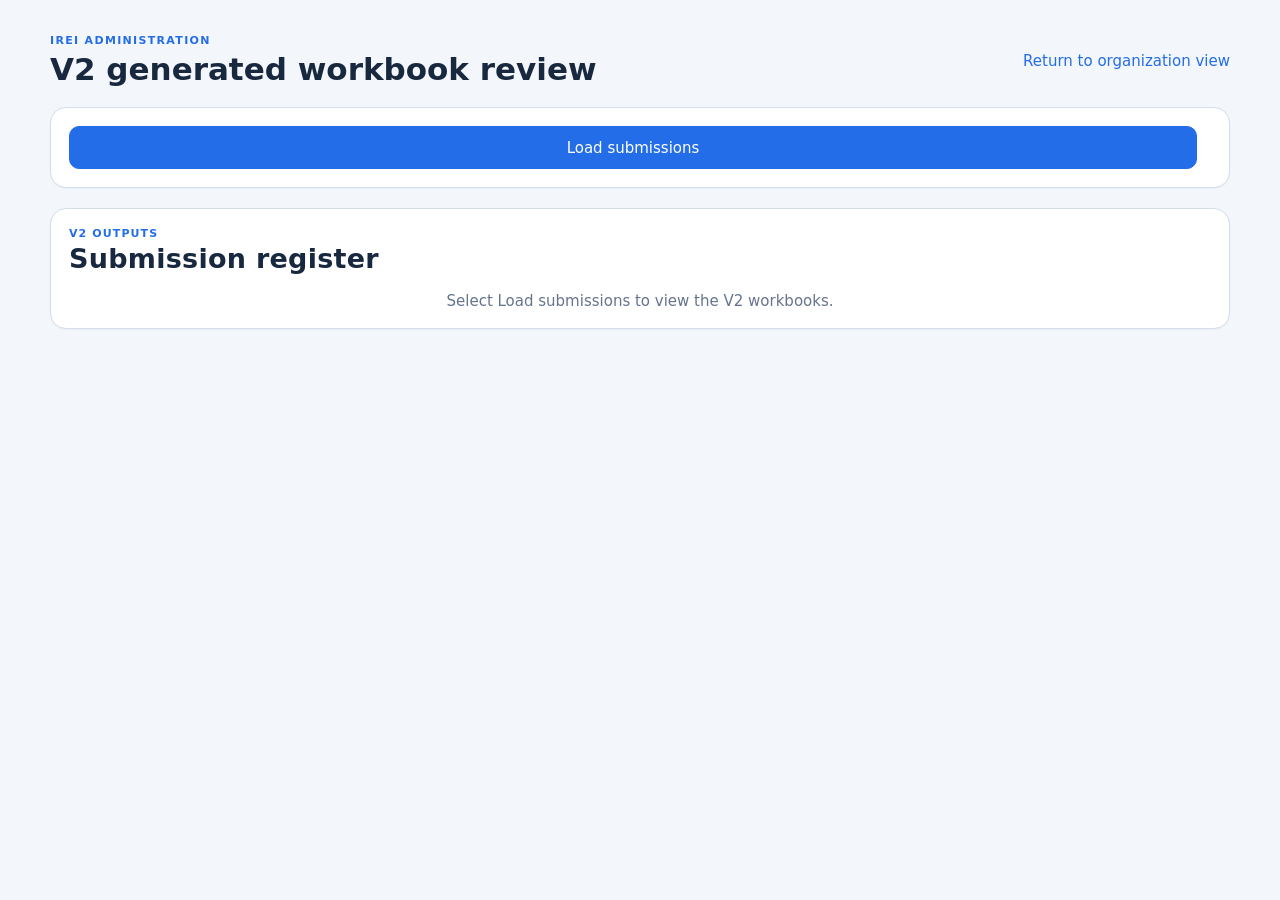
==== commit ebceef3c: "Remove V2 authentication, access keys and session confirmation" ====
--- a/src/IreiMvp.Web/wwwroot/admin.html
+++ b/src/IreiMvp.Web/wwwroot/admin.html
@@ -11,16 +11,12 @@
     <header class="admin-header">
       <div>
         <div class="eyebrow">IREI ADMINISTRATION</div>
-        <h1>Private generated workbook review</h1>
+        <h1>V2 generated workbook review</h1>
       </div>
       <a href="/">Return to organization view</a>
     </header>
 
     <section class="panel admin-auth">
-      <label class="field">
-        <span>Development admin key</span>
-        <input id="admin-key" type="password" placeholder="Enter admin key" autocomplete="current-password">
-      </label>
       <button id="load-submissions" class="button primary" type="button">Load submissions</button>
       <div id="admin-error" class="alert error hidden" role="alert"></div>
     </section>
@@ -28,13 +24,13 @@
     <section class="panel">
       <div class="table-header">
         <div>
-          <div class="section-kicker">PRIVATE OUTPUTS</div>
+          <div class="section-kicker">V2 OUTPUTS</div>
           <h2>Submission register</h2>
         </div>
       </div>
-      <div id="admin-list" class="admin-list empty-state">Enter the admin key to load submissions.</div>
+      <div id="admin-list" class="admin-list empty-state">Select Load submissions to view the V2 workbooks.</div>
     </section>
   </main>
-  <script src="admin.js"></script>
+  <script src="admin.js?v=20261116-open-v2"></script>
 </body>
 </html>
--- a/src/IreiMvp.Web/wwwroot/styles.css
+++ b/src/IreiMvp.Web/wwwroot/styles.css
@@ -25,6 +25,7 @@
 body { margin: 0; color: var(--ink); background: var(--canvas); font-size: 15px; }
 button, input, select, textarea { font: inherit; }
 button { color: inherit; }
+.sr-only { position: absolute !important; width: 1px !important; height: 1px !important; padding: 0 !important; margin: -1px !important; overflow: hidden !important; clip: rect(0, 0, 0, 0) !important; white-space: nowrap !important; border: 0 !important; }
 
 .app-shell { min-height: 100vh; display: grid; grid-template-columns: 250px minmax(0, 1fr); }
 .sidebar { position: sticky; top: 0; height: 100vh; padding: 26px 12px 22px; background: var(--navy); color: #fff; display: flex; flex-direction: column; overflow: hidden; }
@@ -52,7 +53,11 @@
 .topbar-meta select { max-width: 190px; padding: 4px 25px 4px 7px; border: 1px solid var(--line); border-radius: 7px; color: var(--ink); background: #fff; }
 .topbar-actions { display: flex; gap: 9px; }
 
-.content { padding: 26px 31px 48px; }
+.loading-bar { height: 3px; position: relative; overflow: hidden; background: var(--blue-soft); }
+.loading-bar span { width: 34%; height: 100%; position: absolute; left: -34%; background: var(--blue); animation: loading-slide 1.05s ease-in-out infinite; }
+@keyframes loading-slide { to { left: 100%; } }
+
+.content { padding: 22px 30px 44px; }
 .content > * + * { margin-top: 20px; }
 .panel { min-width: 0; background: var(--panel); border: 1px solid var(--line); border-radius: 16px; box-shadow: var(--shadow); }
 .panel-pad { padding: 20px 18px; }
@@ -75,6 +80,7 @@
 
 .grid-2 { display: grid; grid-template-columns: repeat(2, minmax(0, 1fr)); gap: 18px; }
 .grid-3 { display: grid; grid-template-columns: repeat(3, minmax(0, 1fr)); gap: 18px; }
+.grid-4 { display: grid; grid-template-columns: repeat(4, minmax(0, 1fr)); gap: 18px; }
 .grid-overview { display: grid; grid-template-columns: 1.15fr 1.18fr .95fr; gap: 18px; }
 .grid-financial { display: grid; grid-template-columns: 1.05fr .95fr; gap: 18px; }
 .grid-mission { display: grid; grid-template-columns: 1.08fr .96fr .96fr; gap: 18px; }
@@ -89,7 +95,14 @@
 .button.small { min-height: 34px; padding: 6px 10px; font-size: 13px; border-radius: 8px; }
 .link-button { padding: 4px; color: var(--blue); background: none; border: 0; cursor: pointer; }
 .icon-button { width: 38px; height: 38px; padding: 0; border: 0; border-radius: 9px; background: #eef2f7; font-size: 24px; cursor: pointer; }
+.button:focus-visible, .link-button:focus-visible, .icon-button:focus-visible, .page-nav button:focus-visible, .report-story-card:focus-visible { outline: 3px solid rgba(36,109,232,.35); outline-offset: 2px; }
 .hidden { display: none !important; }
+
+.filter-bar { margin: 0 0 14px; display: grid; grid-template-columns: minmax(260px, 1fr) auto; align-items: end; gap: 12px; }
+.search-control input, .select-control select { width: 100%; min-height: 42px; padding: 9px 11px; color: var(--ink); background: #fff; border: 1px solid var(--line); border-radius: 9px; outline: 0; }
+.search-control input:focus, .select-control select:focus { border-color: var(--blue); box-shadow: 0 0 0 3px rgba(36,109,232,.13); }
+.select-control { min-width: 180px; display: grid; gap: 5px; }
+.select-control span { color: var(--muted); font-size: 12px; }
 
 .table-wrap { overflow-x: auto; border: 1px solid var(--line); border-radius: 11px; }
 table { width: 100%; border-collapse: collapse; }
@@ -100,6 +113,8 @@
 tr.clickable { cursor: pointer; }
 tr.clickable:hover { background: #eef5ff; }
 td.wrap { white-space: normal; min-width: 220px; }
+.cell-wrap { min-width: 150px; max-width: 240px; display: block; white-space: normal; line-height: 1.35; }
+.cell-wrap small { margin-top: 4px; display: block; color: var(--muted); }
 .empty-row { padding: 30px 12px; color: var(--muted); text-align: center; }
 
 .badge { display: inline-flex; align-items: center; min-height: 27px; padding: 4px 10px; border-radius: 999px; font-size: 12px; background: #edf1f6; color: var(--muted); }
@@ -127,6 +142,7 @@
 .priority-item small { display: block; margin-top: 5px; color: var(--muted); }
 
 .donut-layout { min-height: 228px; display: flex; align-items: center; justify-content: center; gap: 24px; }
+.grid-4 .donut-layout { min-height: 260px; flex-direction: column; gap: 14px; }
 .donut { --a: 0%; --b: 0%; width: 154px; aspect-ratio: 1; position: relative; flex: 0 0 auto; border-radius: 50%; background: conic-gradient(var(--green) 0 var(--a), var(--amber) var(--a) var(--b), var(--red) var(--b) 100%); }
 .donut::after { content: ""; position: absolute; inset: 35px; border-radius: 50%; background: #fff; }
 .donut-center { position: absolute; inset: 0; z-index: 1; display: grid; place-content: center; text-align: center; font-size: 24px; font-weight: 700; }
@@ -150,11 +166,30 @@
 .bar-column .column { width: 56px; min-height: 3px; background: var(--blue); border-radius: 3px 3px 0 0; }
 .bar-column small { color: var(--muted); }
 
-.workflow { padding: 28px 12px 15px; display: grid; grid-template-columns: repeat(5, 1fr); gap: 10px; }
+.workflow { padding: 22px 12px 12px; display: grid; grid-template-columns: repeat(3, 1fr); gap: 14px 10px; }
 .workflow-step { text-align: center; }
 .workflow-step b { height: 70px; display: grid; place-items: center; color: var(--blue); background: var(--blue-soft); border: 1px solid var(--line); border-radius: 12px; font-size: 22px; }
 .workflow-step:last-child b { color: var(--green); background: var(--green-soft); }
 .workflow-step span { display: block; margin-top: 13px; font-size: 12px; }
+
+.warning-summary { padding: 14px 16px; display: grid; grid-template-columns: minmax(250px, .75fr) minmax(320px, 1.6fr) auto; align-items: center; gap: 16px; color: #72510b; background: #fff8e7; border: 1px solid #f0d99f; border-radius: 12px; }
+.warning-summary-title { display: flex; align-items: center; gap: 10px; }
+.warning-summary-title > span { width: 28px; height: 28px; flex: 0 0 auto; display: grid; place-items: center; color: #fff; background: var(--amber); border-radius: 50%; font-weight: 800; }
+.warning-summary-title small { margin-top: 3px; display: block; color: #866d39; line-height: 1.35; }
+.warning-summary ul { margin: 0; padding-left: 20px; display: grid; gap: 4px; font-size: 13px; }
+.warning-summary > small { color: #866d39; }
+
+.report-story-head { min-height: auto; padding: 0 0 15px; align-items: end; }
+.report-story-head h2 { margin-top: 4px; }
+.report-story-grid { display: grid; grid-template-columns: repeat(4, minmax(0, 1fr)); gap: 12px; }
+.report-story-card { min-height: 170px; padding: 16px; display: grid; grid-template-columns: auto 1fr; grid-template-rows: 1fr auto; align-items: start; gap: 10px 12px; color: var(--ink); background: #fff; border: 1px solid var(--line); border-radius: 12px; text-align: left; cursor: pointer; transition: transform .15s ease, border-color .15s ease, box-shadow .15s ease; }
+.report-story-card:hover { transform: translateY(-2px); border-color: #a8c4ea; box-shadow: 0 8px 22px rgba(25, 70, 123, .09); }
+.story-number { width: 30px; height: 30px; display: grid; place-items: center; color: #fff; background: var(--blue); border-radius: 50%; font-weight: 700; }
+.story-copy { min-width: 0; display: grid; gap: 4px; }
+.story-copy b { font-size: 17px; }
+.story-copy small { color: var(--blue); }
+.story-copy > span { margin-top: 5px; color: var(--muted); font-size: 13px; line-height: 1.4; }
+.story-action { grid-column: 2; color: var(--blue); font-size: 12px; font-weight: 650; }
 
 .property-detail { padding: 18px; border: 1px solid #bed3ef; border-radius: 12px; background: #f7fbff; }
 .detail-head { display: flex; align-items: center; justify-content: space-between; gap: 15px; }
@@ -226,6 +261,9 @@
   .topbar-meta { grid-row: 2; grid-column: 1 / -1; justify-content: flex-start; }
   .kpi-grid, .kpi-grid.six { grid-template-columns: repeat(3, 1fr); }
   .grid-overview, .grid-mission { grid-template-columns: repeat(2, 1fr); }
+  .grid-4, .report-story-grid { grid-template-columns: repeat(2, minmax(0, 1fr)); }
+  .warning-summary { grid-template-columns: 1fr 1.5fr; }
+  .warning-summary .link-button { grid-column: 1 / -1; justify-self: start; }
 }
 
 @media (max-width: 900px) {
@@ -240,7 +278,8 @@
   .topbar-meta { grid-row: auto; grid-column: auto; gap: 18px; overflow-x: auto; }
   .topbar-actions { grid-row: auto; }
   .content { padding: 18px; }
-  .grid-2, .grid-3, .grid-overview, .grid-financial, .grid-mission { grid-template-columns: 1fr; }
+  .grid-2, .grid-3, .grid-4, .grid-overview, .grid-financial, .grid-mission { grid-template-columns: 1fr; }
+  .report-story-grid, .warning-summary { grid-template-columns: 1fr; }
   .span-2 { grid-column: auto; }
 }
 
@@ -250,6 +289,7 @@
   .topbar-meta { display: grid; grid-template-columns: 1fr 1fr; }
   .topbar-actions { display: grid; grid-template-columns: 1fr 1fr; }
   .detail-grid, .form-grid, .welcome-points { grid-template-columns: 1fr; }
+  .filter-bar { grid-template-columns: 1fr; }
   .welcome-card { padding: 28px 20px; }
   .metric-row { grid-template-columns: 1fr auto; }
   .metric-row .bar-track { grid-column: 1 / -1; grid-row: 2; }
